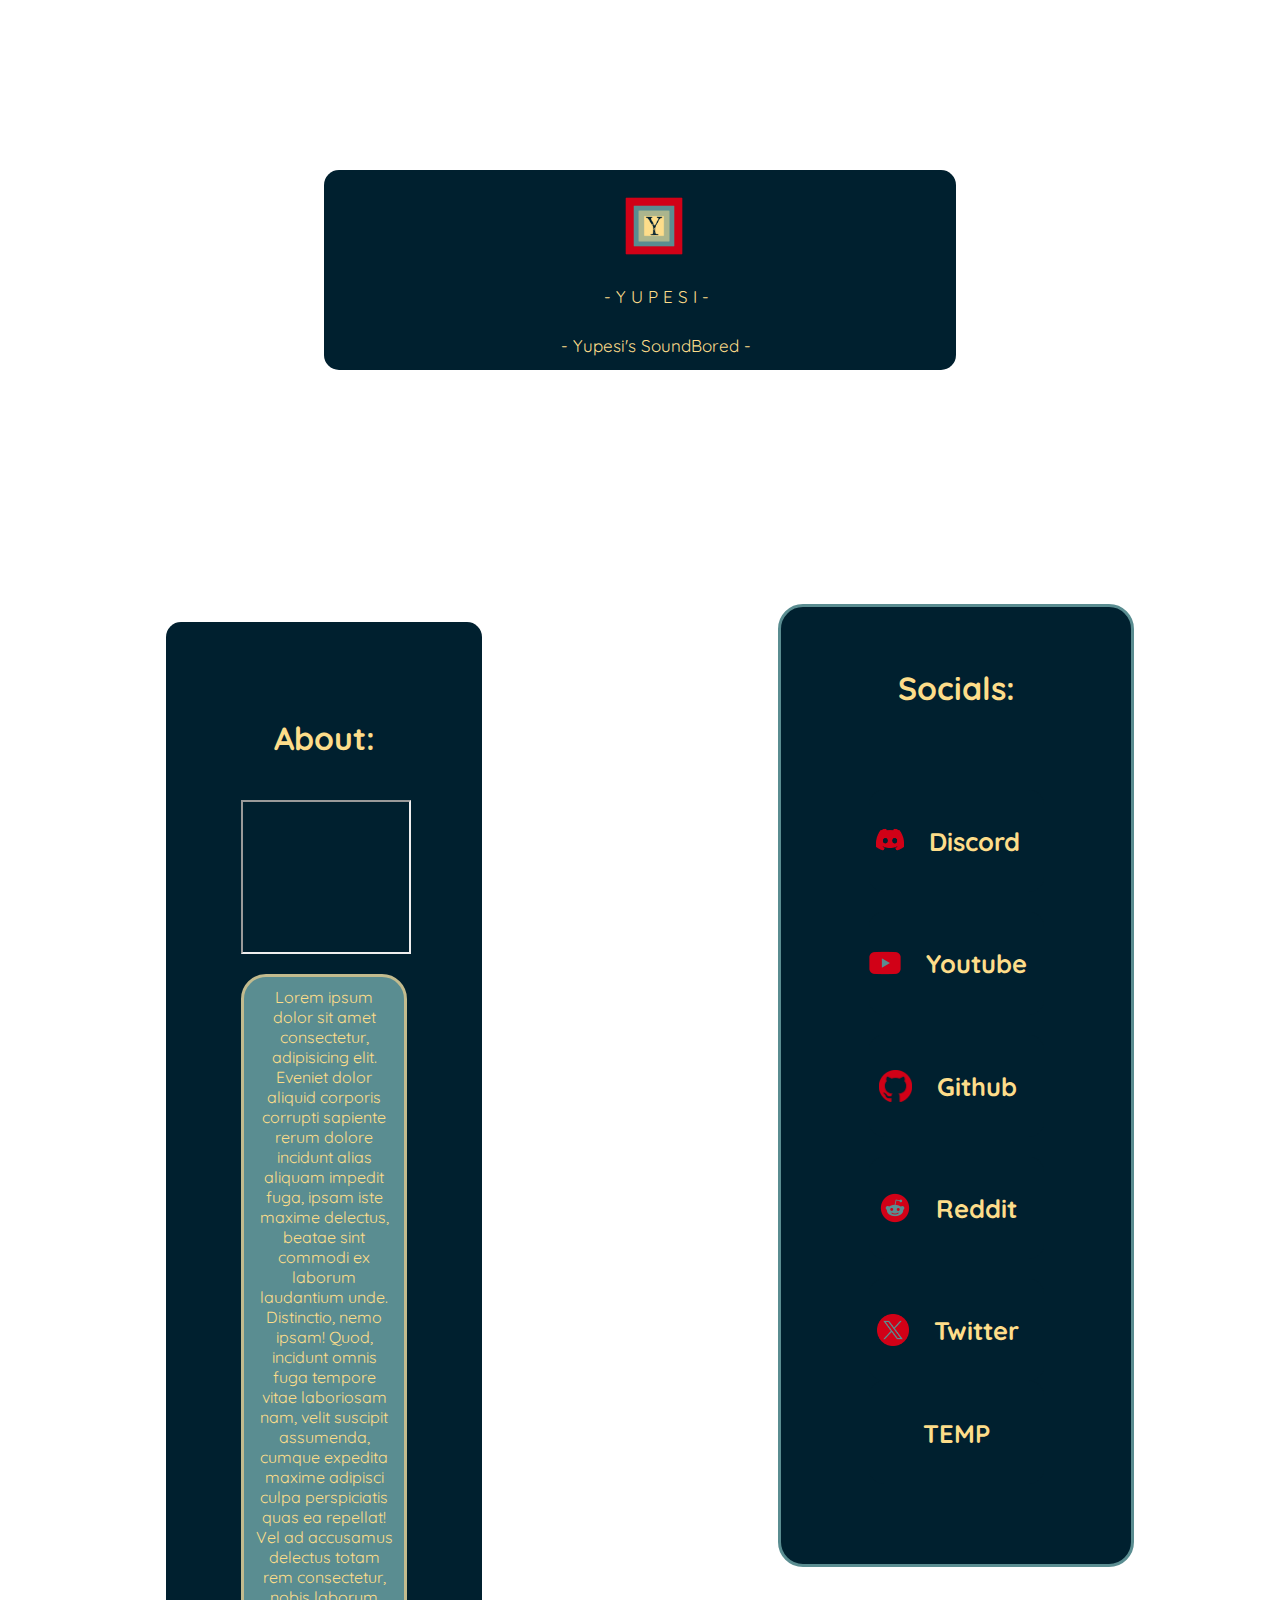
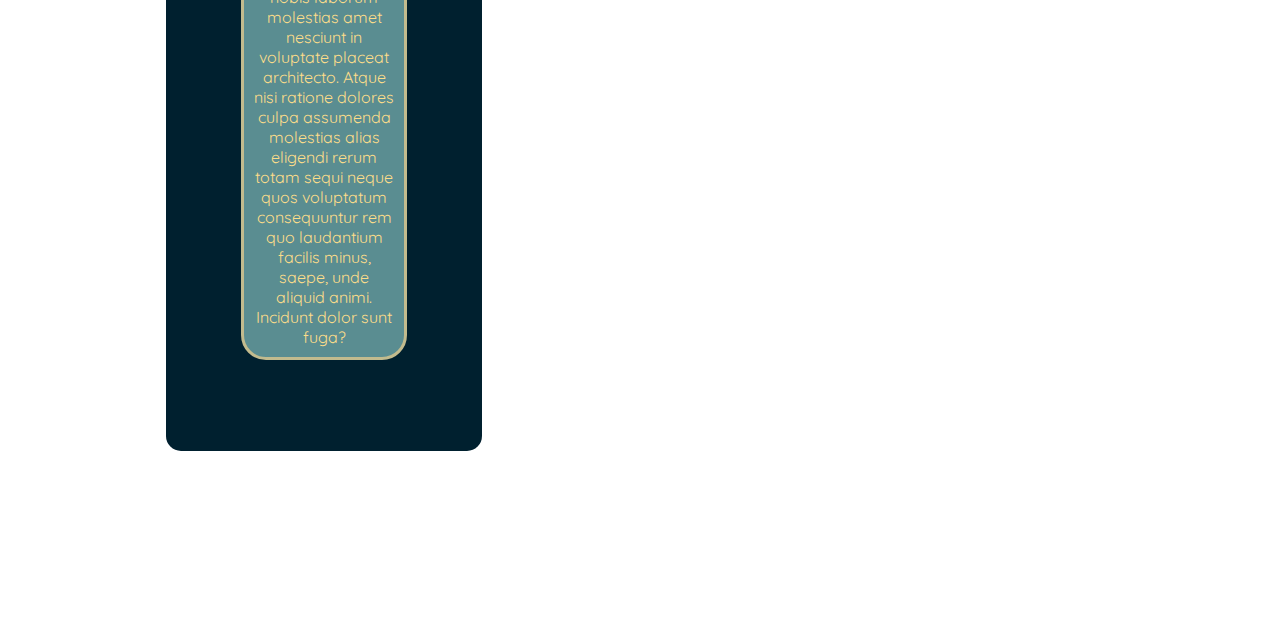
==== index.html @ badefa81 "update" ====
<!DOCTYPE html>
<html lang="en">
<head>
    <meta charset="UTF-8">
    <meta name="viewport" content="width=device-width, initial-scale=1.0">
    <title>Yupesi</title>
    <link rel="stylesheet" href="./src/style.css">
    <link rel="preconnect" href="https://fonts.googleapis.com">
    <link rel="preconnect" href="https://fonts.gstatic.com" crossorigin>
    <link href="https://fonts.googleapis.com/css2?family=Quicksand:wght@300..700&display=swap" rel="stylesheet">

</head>
<body>
    <br><br><br><br><br><br><br><br><br>

    <div class="box">
        <div class="topnav">
            <a href="https://yupesi.github.io/index/" class="topnav"><img src="../src/Icons/Main.png" alt="" height="64"></a>
            <a href="https://yupesi.github.io/index/"> - Y U P E S I - </a>
            <a href="./nodes/SoundBored.html"> - Yupesi's SoundBored - </a>    
        </div> 
    </div>
    
    
    
    <div>
     
    <br>
    <br>
    <br>
    
<br>
<br>
<br>
<br>
<br>
    <section class="layout">
        
        <div>
            <br>
            <br>
            <br>
            <br>
            <br>
            <br>
            
            <div class="box">
                <div class="video-panel">
                    <h1>About:</h1>
                    <br>
                    <iframe width="100%" height="100%" src="https://www.youtube.com/embed/dQw4w9WgXcQ"></iframe> 
                    <p>Lorem ipsum dolor sit amet consectetur, adipisicing elit. Eveniet dolor aliquid corporis corrupti sapiente rerum dolore incidunt alias aliquam impedit fuga, ipsam iste maxime delectus, beatae sint commodi ex laborum laudantium unde. Distinctio, nemo ipsam! Quod, incidunt omnis fuga tempore vitae laboriosam nam, velit suscipit assumenda, cumque expedita maxime adipisci culpa perspiciatis quas ea repellat! Vel ad accusamus delectus totam rem consectetur, nobis laborum molestias amet nesciunt in voluptate placeat architecto. Atque nisi ratione dolores culpa assumenda molestias alias eligendi rerum totam sequi neque quos voluptatum consequuntur rem quo laudantium facilis minus, saepe, unde aliquid animi. Incidunt dolor sunt fuga?</p>
                </div>
            </div>
            <br>
            <br>
            <br><br>
            <br>

        </div>
        <div>
            <br>
            <br>
            <br>
            <br>
            <br>
            <div class="socials">
                <br>
                <br>
                <h1>Socials:</h1>
                <br>
                <br>
                <br>
                <div class="box">
                    <img src="./src/Logos/discord.png" alt="discord" height="32px">
                    <a href="https://discord.gg/xpNP2kgYaD" class="topnav"><h2>Discord</h2></a>
                </div>  
                
                <br>
                
                <div class="box">
                    <img src="./src/Logos/yt.png" height="32px" alt="">
                    <a href="#"><h2>Youtube</h2></a>
                </div>  
                
                <br>
                
                <div class="box">
                    <img src="./src/Logos/github.png" height="32px" alt="">
                    <a href="https://github.com/Yupesi"><h2>Github</h2></a>
                </div>  
               
                <br>
                
                <div class="box">
                    <img src="./src/Logos/reddit.png" height="32px" alt="">
                    <a href="https://www.reddit.com/user/Yupesi/"><h2>Reddit</h2></a>
                </div>  
                
                <br>
                
                <div class="box">
                    <img src="./src/Logos/x.png" height="32px" alt="">
                    <a href="https://x.com/Yupesidev"><h2>Twitter</h2></a>
                </div> 
                <div class="box">
                    <a href="./nodes/About.html"><h2>TEMP</h2></a>
                </div> 
                <br>
                <br>
                <br>
                <br> 
            </div>
            <br>
            <br>
            

        </div>
    </section>
      

    

    

    
    
    <br>
    <br>
    <br>
    <br>
    <br>
    
    
</body>
</html>
---- src/style.css ----
/* Add a black background color to the top navigation */
.topnav {
  padding-top: 10px;
  overflow: hidden;
  font-family:quicksand;
  text-align: center;
  margin-left: auto;
  
}

/* Style the links inside the navigation bar */
.topnav a {
  float: left;
  color:#FDDD8A;
  text-align: center;
  padding: 14px 0px;
  text-decoration: none;
  font-size: 17px;
  width: 100%;
}

/* Change the color of links on hover */
.topnav a:hover {
  background-color: #ddd;
  color: black;
}

/* Add a color to the active/current link */
.topnav a.active {
  background-color: #04AA6D;
  color:#FDDD8A;
}
body{
    background-image: url(./BGs/BG.png);
    object-fit: contain;
}
body.img {
  width: 200px;
  height: 300px;
  object-fit: fill;
  margin: auto;
}

.box{
    background-color: #00202F;
    overflow: hidden;
    color:#FDDD8A;
    border-radius: 15px;
    text-align: center;
    margin-left: auto;
    margin-right: auto;
    font-family:quicksand;
    vertical-align: middle;
    width: 50%;
}

.box a{
    color:#FDDD8A;
    text-align: center;
    padding: 14px 16px;
    text-decoration: none;
    font-size: 17px;
    display:inline-block;
    vertical-align: middle;
    
}
.box img{
    vertical-align: middle;
    display:inline-block;
    margin-right:5px;
    
}

.SoundBored{
  background-image:url();
}

.socials{
  background-color: #00202F;
  color:#FDDD8A;
  border-radius: 25px;
  text-align: center;
  border: 3px solid #5A8D91;
  margin-top: auto;
  width: 350px;
  font-family:quicksand;
  margin-left: auto;
  margin-right: auto;
  vertical-align: 25%;
  margin-left: auto;
  margin-right: auto;
}
.layout {
  width: 100%;
  display: grid;
  grid-template-rows: 1fr;
  grid-template-columns: repeat(2, 1fr);
  gap: 0px;
  overflow: hidden;
}
p{
  padding: 10px;
  border-width:3px;
  border-radius: 25px;
  border-style:solid;
  border-color:#C2BB8E;
  color:#FDDD8A;
  background-color: #5A8D91;
  text-align: center;
}
.video-panel{
  padding: 75px;
}
h1{
  text-align: center;
}
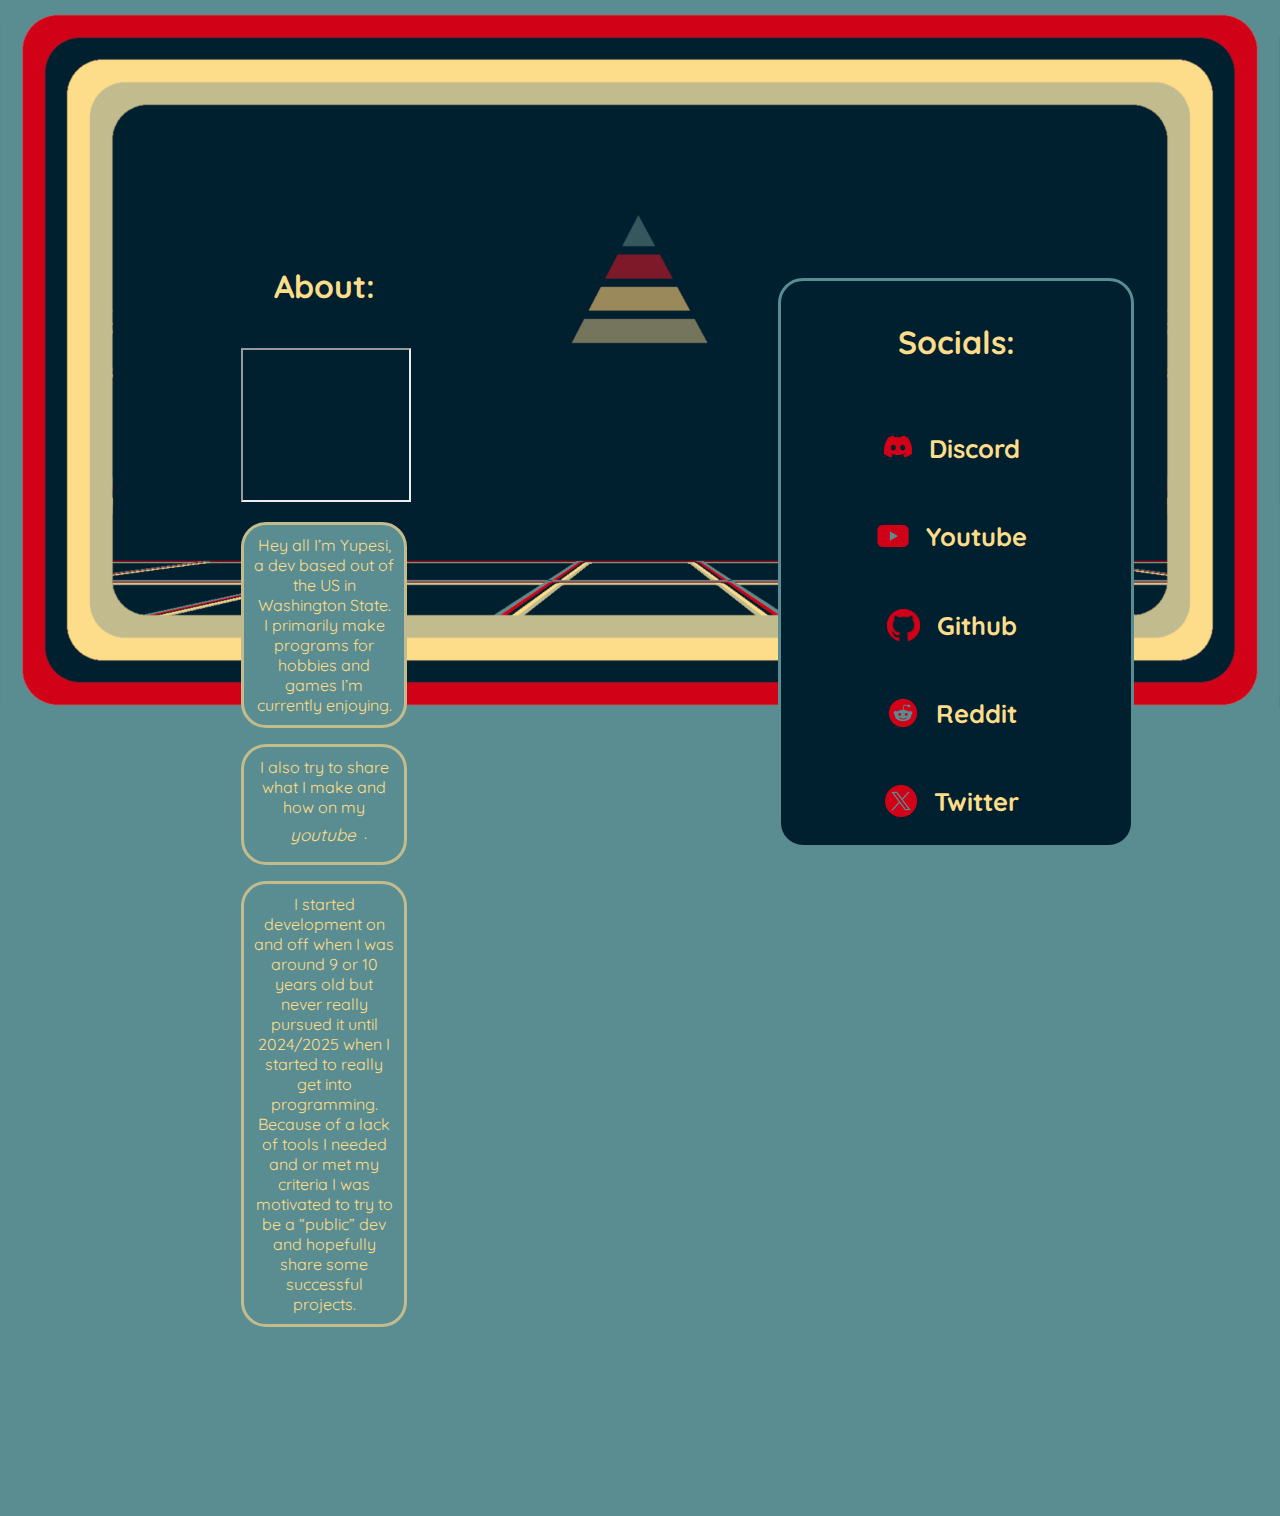
==== commit f50a05c9: "First Public Viewing" ====
--- a/index.html
+++ b/index.html
@@ -11,31 +11,39 @@
 
 </head>
 <body>
-    <br><br><br><br><br><br><br><br><br>
-
-    <div class="box">
-        <div class="topnav">
-            <a href="https://yupesi.github.io/index/" class="topnav"><img src="../src/Icons/Main.png" alt="" height="64"></a>
-            <a href="https://yupesi.github.io/index/"> - Y U P E S I - </a>
-            <a href="./nodes/SoundBored.html"> - Yupesi's SoundBored - </a>    
-        </div> 
-    </div>
-    
-    
-    
-    <div>
-     
+    <br>
+    <br>
+    <br>
+    <br>
+    <br>   
+    <br>
     <br>
     <br>
     <br>
     
-<br>
-<br>
-<br>
-<br>
-<br>
+   
     <section class="layout">
         
+        <div>
+           
+            
+            <div class="box">
+                <div class="video-panel">
+                    <h1>About:</h1>
+                    <br>
+                    <iframe width="100%" height="100%" src="https://www.youtube.com/embed/dQw4w9WgXcQ"></iframe> 
+                    <p>
+                        Hey all I’m Yupesi, a dev based out of the US in Washington State. I primarily make programs for hobbies and games I’m currently enjoying. 
+                    </p>
+                    <p>
+                        I also try to share what I make and how on my <a href="http://"><i>youtube</i></a>. 
+                    </p>
+                    <p>
+                        I started development on and off when I was around 9 or 10 years old but never really pursued it until 2024/2025 when I started to really get into programming. Because of a lack of tools I needed and or met my criteria I was motivated to try to be a “public” dev and hopefully share some successful projects. 
+                    </p>
+                </div>
+            </div>
+        </div>
         <div>
             <br>
             <br>
@@ -43,78 +51,31 @@
             <br>
             <br>
             <br>
-            
-            <div class="box">
-                <div class="video-panel">
-                    <h1>About:</h1>
-                    <br>
-                    <iframe width="100%" height="100%" src="https://www.youtube.com/embed/dQw4w9WgXcQ"></iframe> 
-                    <p>Lorem ipsum dolor sit amet consectetur, adipisicing elit. Eveniet dolor aliquid corporis corrupti sapiente rerum dolore incidunt alias aliquam impedit fuga, ipsam iste maxime delectus, beatae sint commodi ex laborum laudantium unde. Distinctio, nemo ipsam! Quod, incidunt omnis fuga tempore vitae laboriosam nam, velit suscipit assumenda, cumque expedita maxime adipisci culpa perspiciatis quas ea repellat! Vel ad accusamus delectus totam rem consectetur, nobis laborum molestias amet nesciunt in voluptate placeat architecto. Atque nisi ratione dolores culpa assumenda molestias alias eligendi rerum totam sequi neque quos voluptatum consequuntur rem quo laudantium facilis minus, saepe, unde aliquid animi. Incidunt dolor sunt fuga?</p>
-                </div>
-            </div>
-            <br>
-            <br>
-            <br><br>
-            <br>
-
-        </div>
-        <div>
-            <br>
-            <br>
-            <br>
-            <br>
-            <br>
             <div class="socials">
                 <br>
-                <br>
                 <h1>Socials:</h1>
-                <br>
-                <br>
                 <br>
                 <div class="box">
                     <img src="./src/Logos/discord.png" alt="discord" height="32px">
                     <a href="https://discord.gg/xpNP2kgYaD" class="topnav"><h2>Discord</h2></a>
                 </div>  
-                
-                <br>
-                
                 <div class="box">
                     <img src="./src/Logos/yt.png" height="32px" alt="">
                     <a href="#"><h2>Youtube</h2></a>
                 </div>  
-                
-                <br>
-                
                 <div class="box">
                     <img src="./src/Logos/github.png" height="32px" alt="">
                     <a href="https://github.com/Yupesi"><h2>Github</h2></a>
                 </div>  
-               
-                <br>
-                
                 <div class="box">
                     <img src="./src/Logos/reddit.png" height="32px" alt="">
                     <a href="https://www.reddit.com/user/Yupesi/"><h2>Reddit</h2></a>
                 </div>  
-                
-                <br>
-                
                 <div class="box">
                     <img src="./src/Logos/x.png" height="32px" alt="">
                     <a href="https://x.com/Yupesidev"><h2>Twitter</h2></a>
                 </div> 
-                <div class="box">
-                    <a href="./nodes/About.html"><h2>TEMP</h2></a>
-                </div> 
-                <br>
-                <br>
-                <br>
-                <br> 
             </div>
-            <br>
-            <br>
-            
-
         </div>
     </section>
       
--- a/src/style.css
+++ b/src/style.css
@@ -32,17 +32,17 @@
 }
 body{
     background-image: url(./BGs/BG.png);
-    object-fit: contain;
+    background-size: contain;
+    background-repeat: no-repeat;
+    background-color: #5a8d91;
 }
 body.img {
-  width: 200px;
-  height: 300px;
-  object-fit: fill;
+  object-fit: contain;
+
   margin: auto;
 }
 
 .box{
-    background-color: #00202F;
     overflow: hidden;
     color:#FDDD8A;
     border-radius: 15px;
@@ -57,7 +57,7 @@
 .box a{
     color:#FDDD8A;
     text-align: center;
-    padding: 14px 16px;
+    padding: 7px 8px;
     text-decoration: none;
     font-size: 17px;
     display:inline-block;
@@ -84,8 +84,6 @@
   margin-top: auto;
   width: 350px;
   font-family:quicksand;
-  margin-left: auto;
-  margin-right: auto;
   vertical-align: 25%;
   margin-left: auto;
   margin-right: auto;
@@ -106,7 +104,6 @@
   border-color:#C2BB8E;
   color:#FDDD8A;
   background-color: #5A8D91;
-  text-align: center;
 }
 .video-panel{
   padding: 75px;
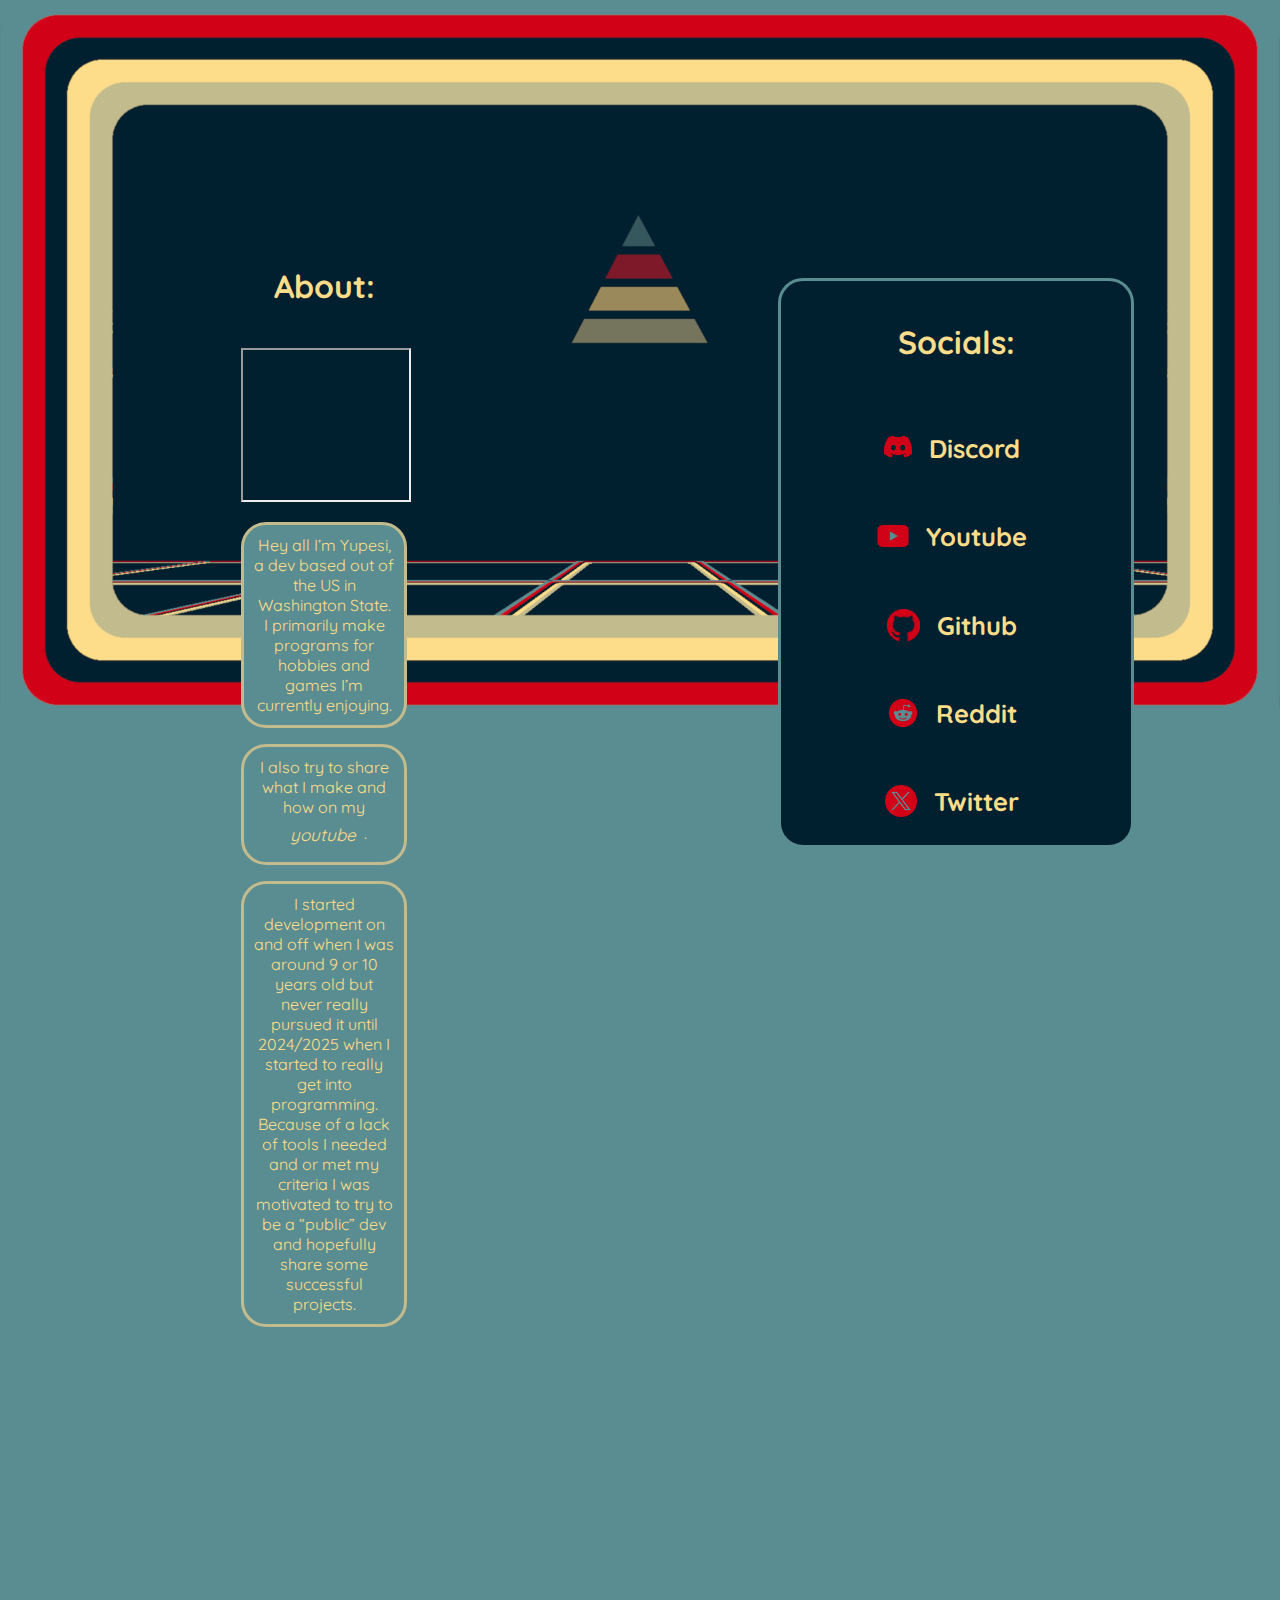
==== commit 3a149fcc: "Update index.html" ====
--- a/index.html
+++ b/index.html
@@ -92,6 +92,28 @@
     <br>
     <br>
     
-    
+    <br>
+    <br>
+    <br>
+    <br>
+    <br><br>
+    <br>
+    <br>
+    <br>
+    <br><br>
+    <br>
+    <br>
+    <br>
+    <br>
+    <br>
+    <br>
+    <br>
+    <br>
+    <br>
+    <br>
+    <br>
+    <br>
+    <br>
+    <br>
 </body>
 </html>--- a/src/style.css
+++ b/src/style.css
@@ -38,7 +38,7 @@
 }
 body.img {
   object-fit: contain;
-
+  height: 100%;
   margin: auto;
 }
 
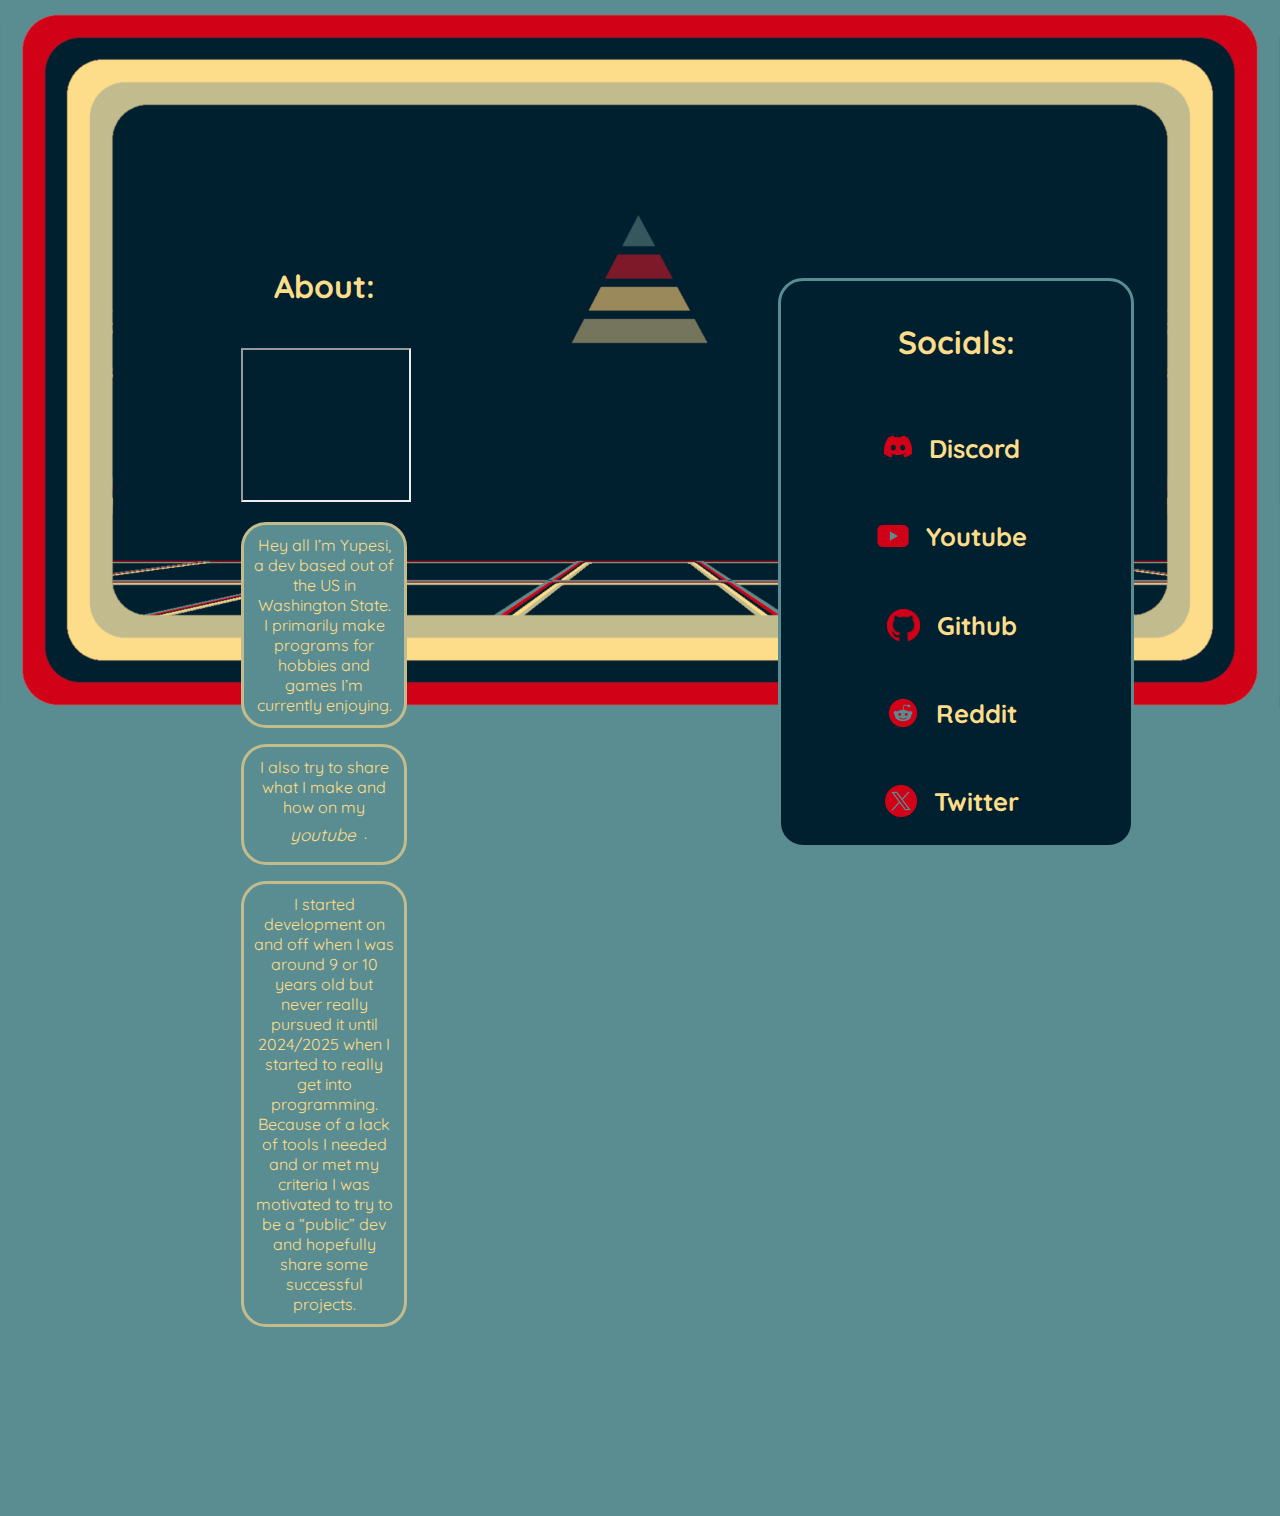
==== commit 12b4bf05: "Update index.html" ====
--- a/index.html
+++ b/index.html
@@ -92,28 +92,6 @@
     <br>
     <br>
     
-    <br>
-    <br>
-    <br>
-    <br>
-    <br><br>
-    <br>
-    <br>
-    <br>
-    <br><br>
-    <br>
-    <br>
-    <br>
-    <br>
-    <br>
-    <br>
-    <br>
-    <br>
-    <br>
-    <br>
-    <br>
-    <br>
-    <br>
-    <br>
+    
 </body>
 </html>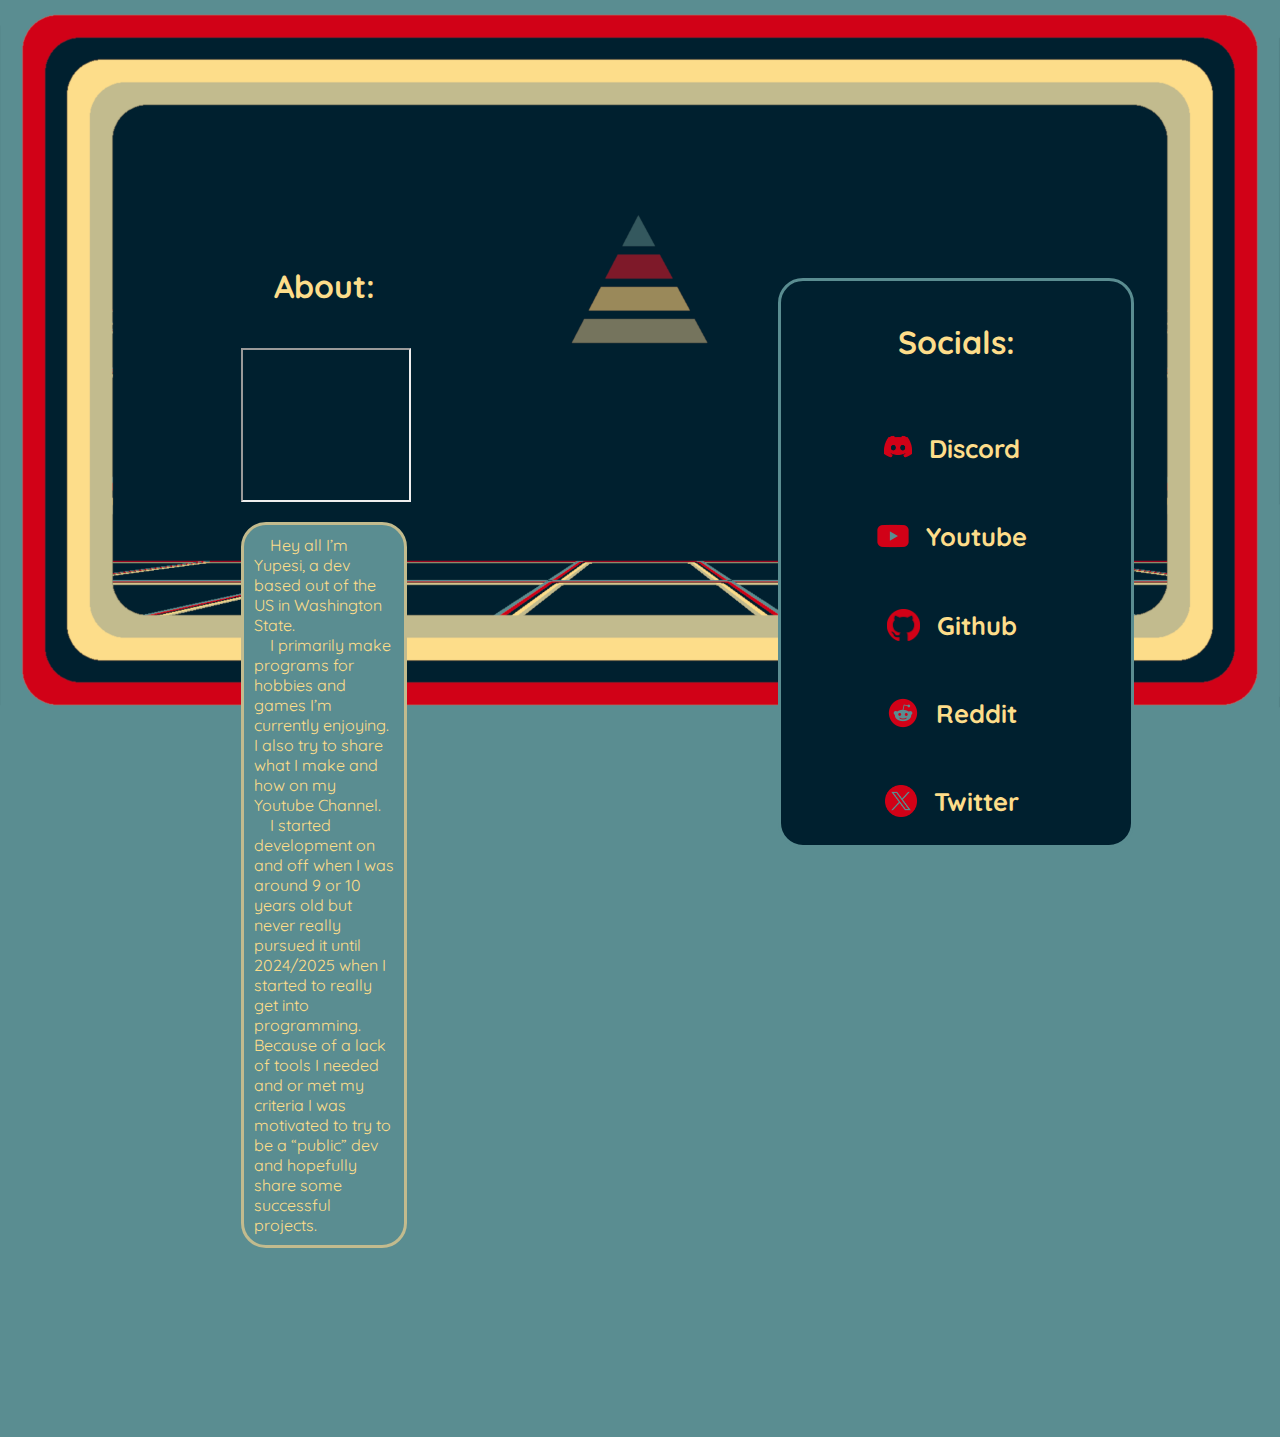
==== commit bf677e56: "information update" ====
--- a/index.html
+++ b/index.html
@@ -32,14 +32,10 @@
                     <h1>About:</h1>
                     <br>
                     <iframe width="100%" height="100%" src="https://www.youtube.com/embed/dQw4w9WgXcQ"></iframe> 
-                    <p>
-                        Hey all I’m Yupesi, a dev based out of the US in Washington State. I primarily make programs for hobbies and games I’m currently enjoying. 
-                    </p>
-                    <p>
-                        I also try to share what I make and how on my <a href="http://"><i>youtube</i></a>. 
-                    </p>
-                    <p>
-                        I started development on and off when I was around 9 or 10 years old but never really pursued it until 2024/2025 when I started to really get into programming. Because of a lack of tools I needed and or met my criteria I was motivated to try to be a “public” dev and hopefully share some successful projects. 
+                    <p>	
+                        &emsp;Hey all I’m Yupesi, a dev based out of the US in Washington State. <br>&emsp;I primarily make programs for hobbies and games I’m currently enjoying. I also try to share what I make and how on my Youtube Channel.
+                        <br>&emsp;I started development on and off when I was around 9 or 10 years old but never really pursued it until 2024/2025 when I started to really get into programming. Because of a lack of tools I needed and or met my criteria I was motivated to try to be a “public” dev and hopefully share some successful projects. 
+                        
                     </p>
                 </div>
             </div>
--- a/src/style.css
+++ b/src/style.css
@@ -46,7 +46,6 @@
     overflow: hidden;
     color:#FDDD8A;
     border-radius: 15px;
-    text-align: center;
     margin-left: auto;
     margin-right: auto;
     font-family:quicksand;
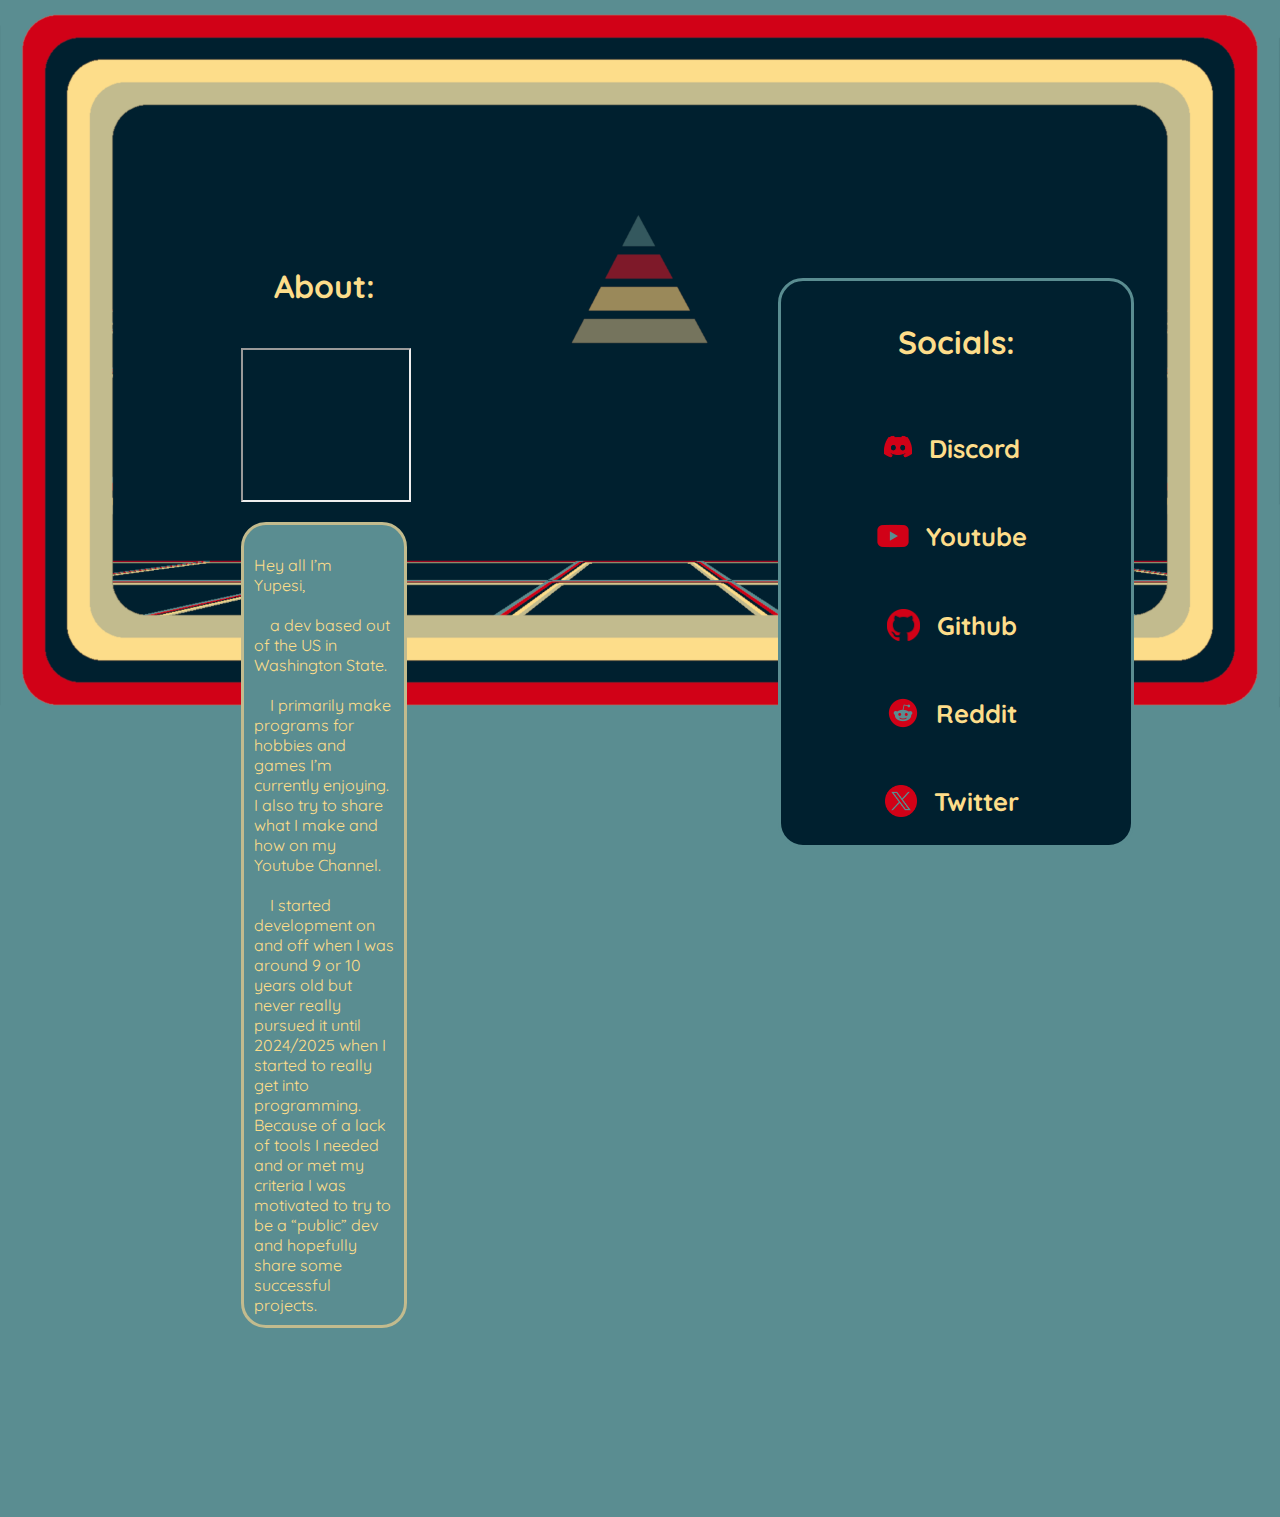
==== commit 9e9c1a69: "yes" ====
--- a/index.html
+++ b/index.html
@@ -33,8 +33,8 @@
                     <br>
                     <iframe width="100%" height="100%" src="https://www.youtube.com/embed/dQw4w9WgXcQ"></iframe> 
                     <p>	
-                        &emsp;Hey all I’m Yupesi, a dev based out of the US in Washington State. <br>&emsp;I primarily make programs for hobbies and games I’m currently enjoying. I also try to share what I make and how on my Youtube Channel.
-                        <br>&emsp;I started development on and off when I was around 9 or 10 years old but never really pursued it until 2024/2025 when I started to really get into programming. Because of a lack of tools I needed and or met my criteria I was motivated to try to be a “public” dev and hopefully share some successful projects. 
+                        <br>Hey all I’m Yupesi,&emsp; <br><br>&emsp;a dev based out of the US in Washington State. <br><br>&emsp;I primarily make programs for hobbies and games I’m currently enjoying. I also try to share what I make and how on my Youtube Channel.
+                        <br><br>&emsp;I started development on and off when I was around 9 or 10 years old but never really pursued it until 2024/2025 when I started to really get into programming. Because of a lack of tools I needed and or met my criteria I was motivated to try to be a “public” dev and hopefully share some successful projects. 
                         
                     </p>
                 </div>
--- a/src/style.css
+++ b/src/style.css
@@ -38,7 +38,6 @@
 }
 body.img {
   object-fit: contain;
-  height: 100%;
   margin: auto;
 }
 
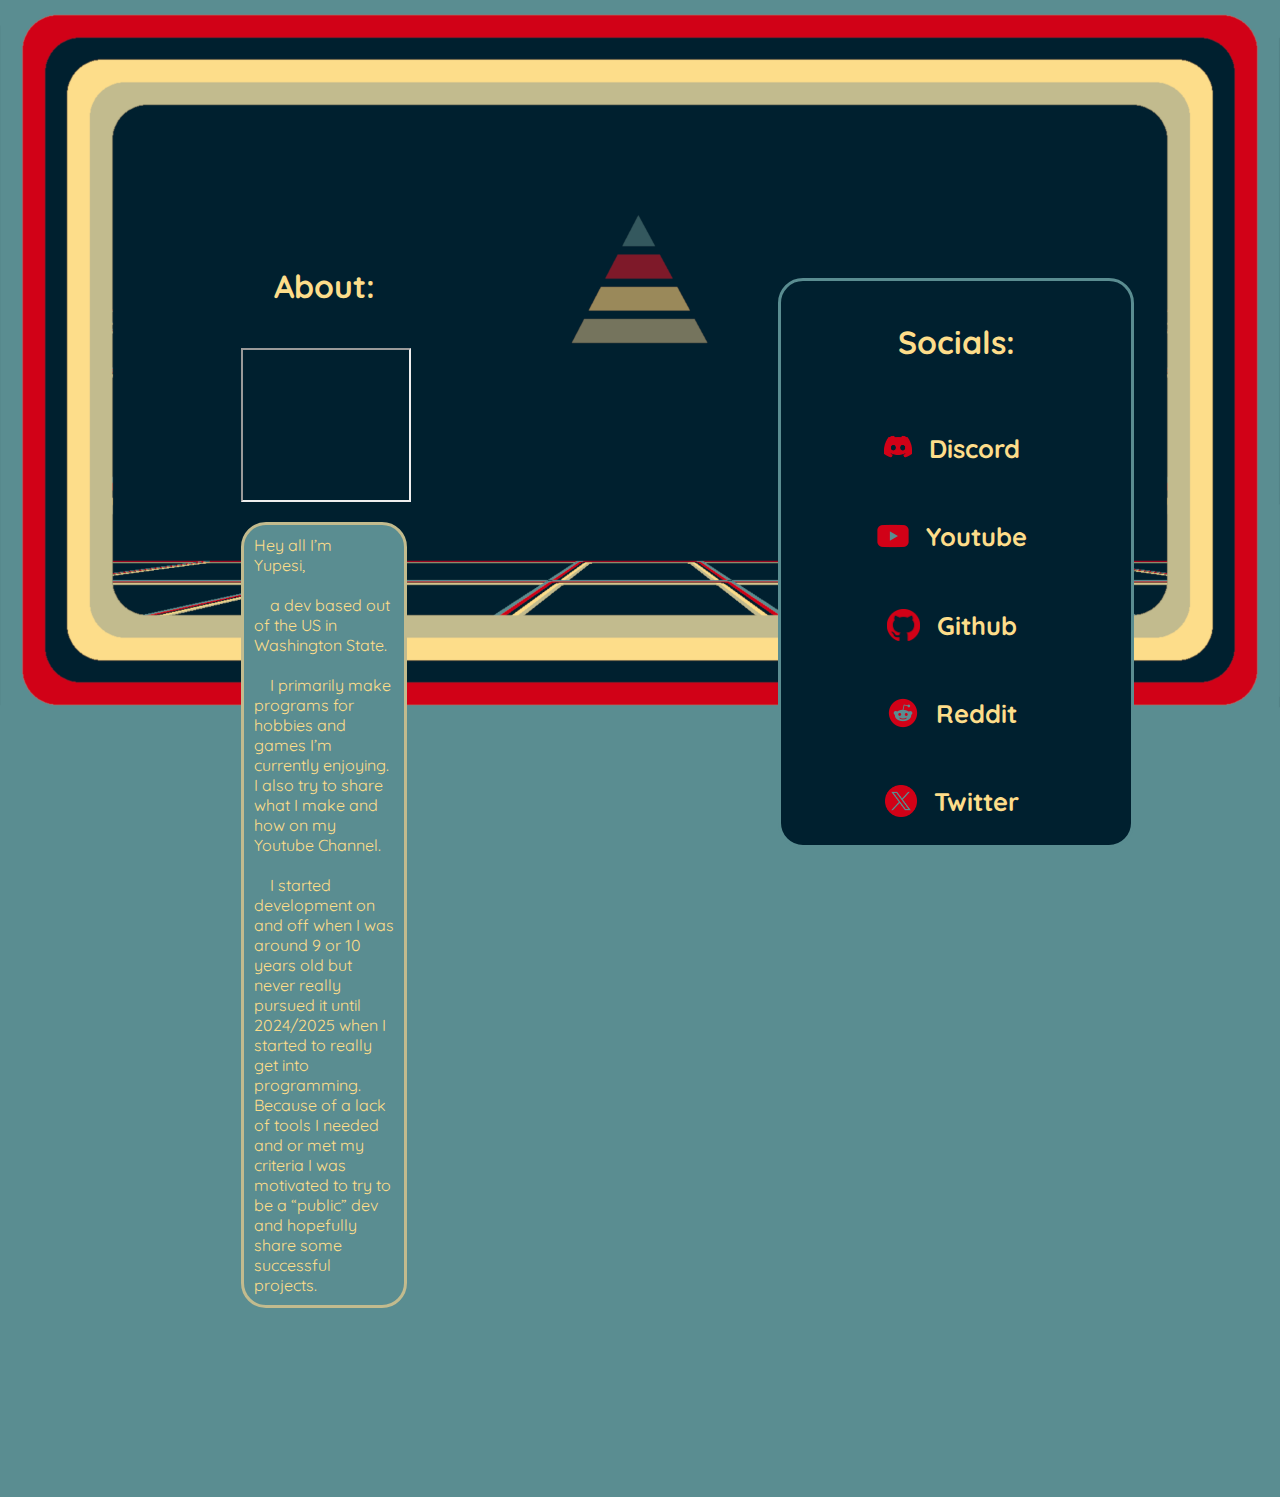
==== commit bdb091f5: "Update index.html" ====
--- a/index.html
+++ b/index.html
@@ -33,7 +33,7 @@
                     <br>
                     <iframe width="100%" height="100%" src="https://www.youtube.com/embed/dQw4w9WgXcQ"></iframe> 
                     <p>	
-                        <br>Hey all I’m Yupesi,&emsp; <br><br>&emsp;a dev based out of the US in Washington State. <br><br>&emsp;I primarily make programs for hobbies and games I’m currently enjoying. I also try to share what I make and how on my Youtube Channel.
+                        Hey all I’m Yupesi,&emsp; <br><br>&emsp;a dev based out of the US in Washington State. <br><br>&emsp;I primarily make programs for hobbies and games I’m currently enjoying. I also try to share what I make and how on my Youtube Channel.
                         <br><br>&emsp;I started development on and off when I was around 9 or 10 years old but never really pursued it until 2024/2025 when I started to really get into programming. Because of a lack of tools I needed and or met my criteria I was motivated to try to be a “public” dev and hopefully share some successful projects. 
                         
                     </p>
